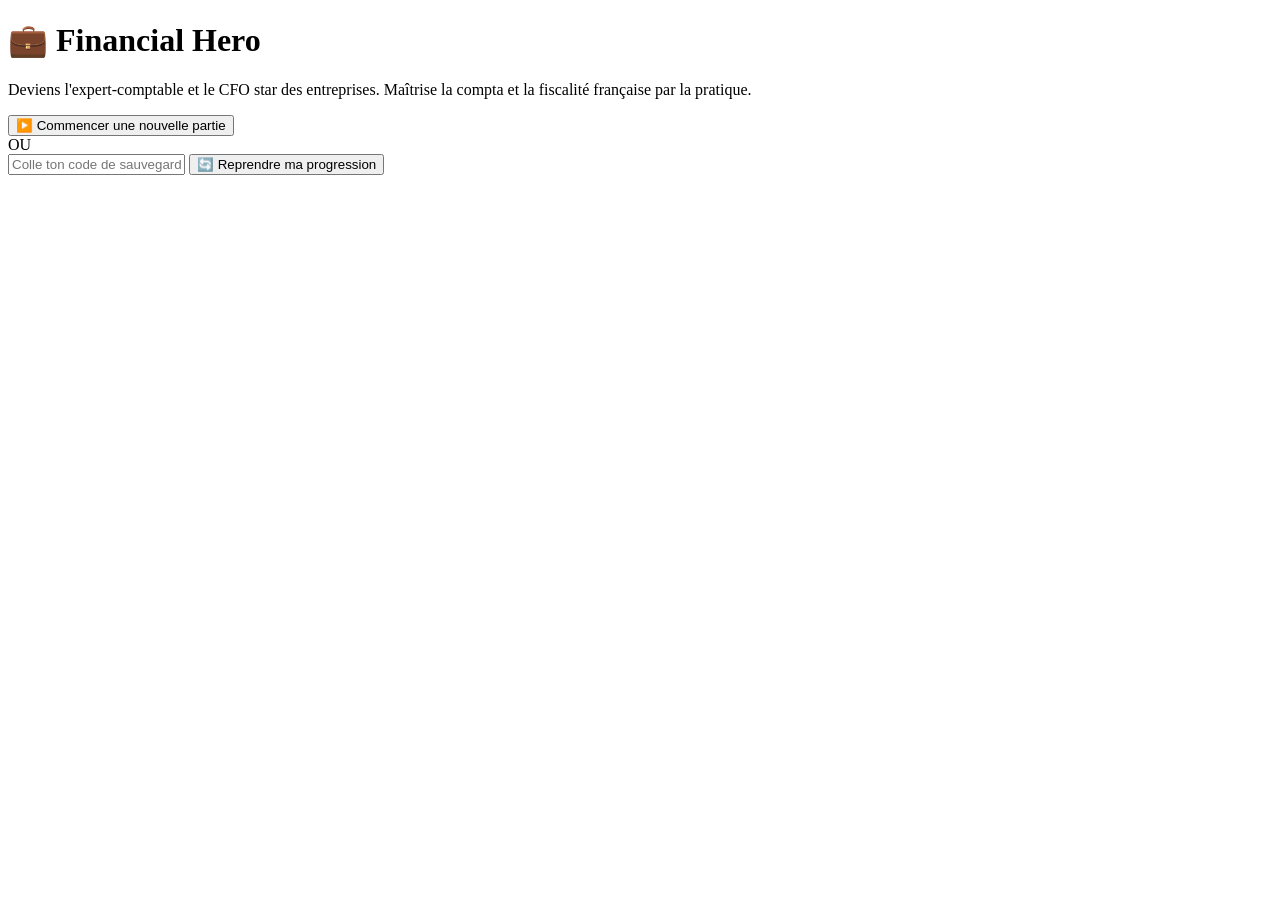
==== index.html @ be2e0fe2 "Create index.html" ====
<!DOCTYPE html>
<html lang="fr">
<head>
    <meta charset="UTF-8">
    <meta name="viewport" content="width=device-width, initial-scale=1.0">
    <title>Financial Hero - Accueil</title>
    <link rel="stylesheet" href="css/style.css">
</head>
<body class="home-body">
    <div class="home-card">
        <h1>💼 Financial Hero</h1>
        <p>Deviens l'expert-comptable et le CFO star des entreprises. Maîtrise la compta et la fiscalité française par la pratique.</p>
        
        <div class="menu-actions">
            <button onclick="window.location.href='game.html'" class="btn-main">▶️ Commencer une nouvelle partie</button>
            
            <div class="separator">OU</div>
            
            <div class="import-zone">
                <input type="text" id="code-import" placeholder="Colle ton code de sauvegarde ici...">
                <button onclick="importSave()" class="btn-secondary">🔄 Reprendre ma progression</button>
            </div>
        </div>
    </div>

    <script>
        function importSave() {
            const code = document.getElementById('code-import').value;
            if (code) {
                localStorage.setItem('financial_hero_save', code);
                window.location.href = 'game.html?load=true';
            } else {
                alert("Veuillez entrer un code valide.");
            }
        }
    </script>
</body>
</html>
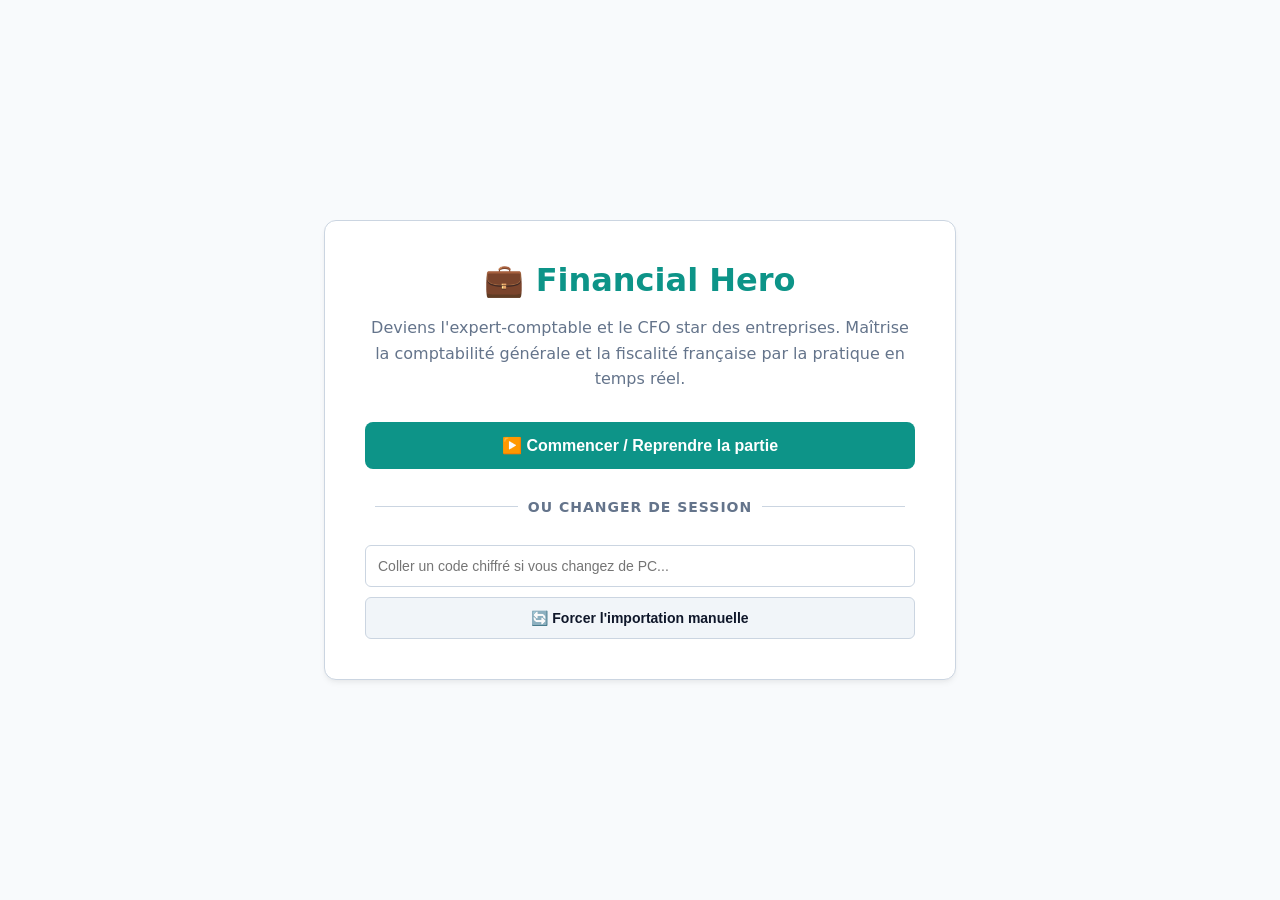
==== commit f5daa8cf: "Update index.html" ====
--- a/index.html
+++ b/index.html
@@ -3,34 +3,179 @@
 <head>
     <meta charset="UTF-8">
     <meta name="viewport" content="width=device-width, initial-scale=1.0">
-    <title>Financial Hero - Accueil</title>
-    <link rel="stylesheet" href="css/style.css">
+    
+    <title>Financial Hero | Jeu de rôle et Exercices de Comptabilité Gratuits</title>
+    <meta name="description" content="Financial Hero est un jeu de simulation gratuit pour maîtriser la comptabilité générale, le bilan, le compte de résultat et la fiscalité française à travers des exercices et cas pratiques concrets.">
+    <meta name="keywords" content="jeu comptabilite, exercice comptabilite gratuit, apprendre la compta, bilan interactif, fiscalite francaise, comptabilite generale, expert comptable simulation">
+    <meta name="author" content="Financial Hero">
+
+    <style>
+        :root {
+            --bg-light: #f8fafc;
+            --bg-card: #ffffff;
+            --text-main: #0f172a;
+            --text-muted: #64748b;
+            --accent-green: #0d9488;
+            --border-color: #cbd5e1;
+        }
+
+        body {
+            font-family: 'Segoe UI', system-ui, sans-serif;
+            background-color: var(--bg-light);
+            color: var(--text-main);
+            margin: 0;
+            padding: 0;
+            display: flex;
+            align-items: center;
+            justify-content: center;
+            min-height: 100vh;
+        }
+
+        .home-card {
+            max-width: 550px;
+            width: 100%;
+            background: var(--bg-card);
+            padding: 40px;
+            border-radius: 12px;
+            border: 1px solid var(--border-color);
+            box-shadow: 0 4px 6px -1px rgba(0, 0, 0, 0.05), 0 2px 4px -1px rgba(0, 0, 0, 0.03);
+            text-align: center;
+            margin: 20px;
+        }
+
+        h1 {
+            font-size: 32px;
+            margin-top: 0;
+            margin-bottom: 10px;
+            color: var(--accent-green);
+        }
+
+        .subtitle {
+            color: var(--text-muted);
+            font-size: 16px;
+            line-height: 1.6;
+            margin-bottom: 30px;
+        }
+
+        .menu-actions {
+            display: flex;
+            flex-direction: column;
+            gap: 15px;
+        }
+
+        .btn-main {
+            background-color: var(--accent-green);
+            color: #ffffff;
+            border: none;
+            padding: 14px 28px;
+            font-weight: bold;
+            font-size: 16px;
+            border-radius: 8px;
+            cursor: pointer;
+            width: 100%;
+            box-sizing: border-box;
+            transition: background-color 0.2s, transform 0.1s;
+        }
+
+        .btn-main:hover {
+            background-color: #0f766e;
+        }
+
+        .btn-main:active {
+            transform: scale(0.99);
+        }
+
+        .separator {
+            margin: 15px 0;
+            color: var(--text-muted);
+            font-weight: 600;
+            font-size: 14px;
+            letter-spacing: 1px;
+            display: flex;
+            align-items: center;
+            justify-content: center;
+        }
+
+        .separator::before, .separator::after {
+            content: "";
+            flex: 1;
+            border-bottom: 1px solid var(--border-color);
+            margin: 0 10px;
+        }
+
+        .import-zone {
+            display: flex;
+            flex-direction: column;
+            gap: 10px;
+        }
+
+        input[type="text"] {
+            width: 100%;
+            padding: 12px;
+            background-color: #ffffff;
+            border: 1px solid var(--border-color);
+            border-radius: 6px;
+            color: var(--text-main);
+            box-sizing: border-box;
+            font-size: 14px;
+        }
+
+        input[type="text"]:focus {
+            outline: 2px solid var(--accent-green);
+            border-color: transparent;
+        }
+
+        .btn-secondary {
+            background-color: #f1f5f9;
+            border: 1px solid var(--border-color);
+            color: var(--text-main);
+            padding: 12px 20px;
+            border-radius: 6px;
+            cursor: pointer;
+            font-weight: 600;
+            font-size: 14px;
+            transition: background-color 0.2s;
+        }
+
+        .btn-secondary:hover {
+            background-color: #e2e8f0;
+        }
+    </style>
 </head>
-<body class="home-body">
+<body>
+
     <div class="home-card">
         <h1>💼 Financial Hero</h1>
-        <p>Deviens l'expert-comptable et le CFO star des entreprises. Maîtrise la compta et la fiscalité française par la pratique.</p>
+        <p class="subtitle">Deviens l'expert-comptable et le CFO star des entreprises. Maîtrise la comptabilité générale et la fiscalité française par la pratique en temps réel.</p>
         
         <div class="menu-actions">
-            <button onclick="window.location.href='game.html'" class="btn-main">▶️ Commencer une nouvelle partie</button>
+            <button onclick="window.location.href='game.html'" class="btn-main">▶️ Commencer / Reprendre la partie</button>
             
-            <div class="separator">OU</div>
+            <div class="separator">OU CHANGER DE SESSION</div>
             
             <div class="import-zone">
-                <input type="text" id="code-import" placeholder="Colle ton code de sauvegarde ici...">
-                <button onclick="importSave()" class="btn-secondary">🔄 Reprendre ma progression</button>
+                <input type="text" id="code-import" placeholder="Coller un code chiffré si vous changez de PC...">
+                <button onclick="importSave()" class="btn-secondary">🔄 Forcer l'importation manuelle</button>
             </div>
         </div>
     </div>
 
     <script>
         function importSave() {
-            const code = document.getElementById('code-import').value;
+            const code = document.getElementById('code-import').value.trim();
             if (code) {
-                localStorage.setItem('financial_hero_save', code);
-                window.location.href = 'game.html?load=true';
+                try {
+                    // Petite vérification pour s'assurer que c'est bien une structure JSON base64 avant de l'accepter
+                    const decoded = atob(code);
+                    JSON.parse(decoded);
+                    
+                    localStorage.setItem('financial_hero_save', code);
+                    window.location.href = 'game.html?load=true';
+                } catch(e) {
+                    alert("Le code de sauvegarde fourni est invalide ou corrompu.");
+                }
             } else {
-                alert("Veuillez entrer un code valide.");
+                alert("Veuillez entrer un code de sauvegarde.");
             }
         }
     </script>
